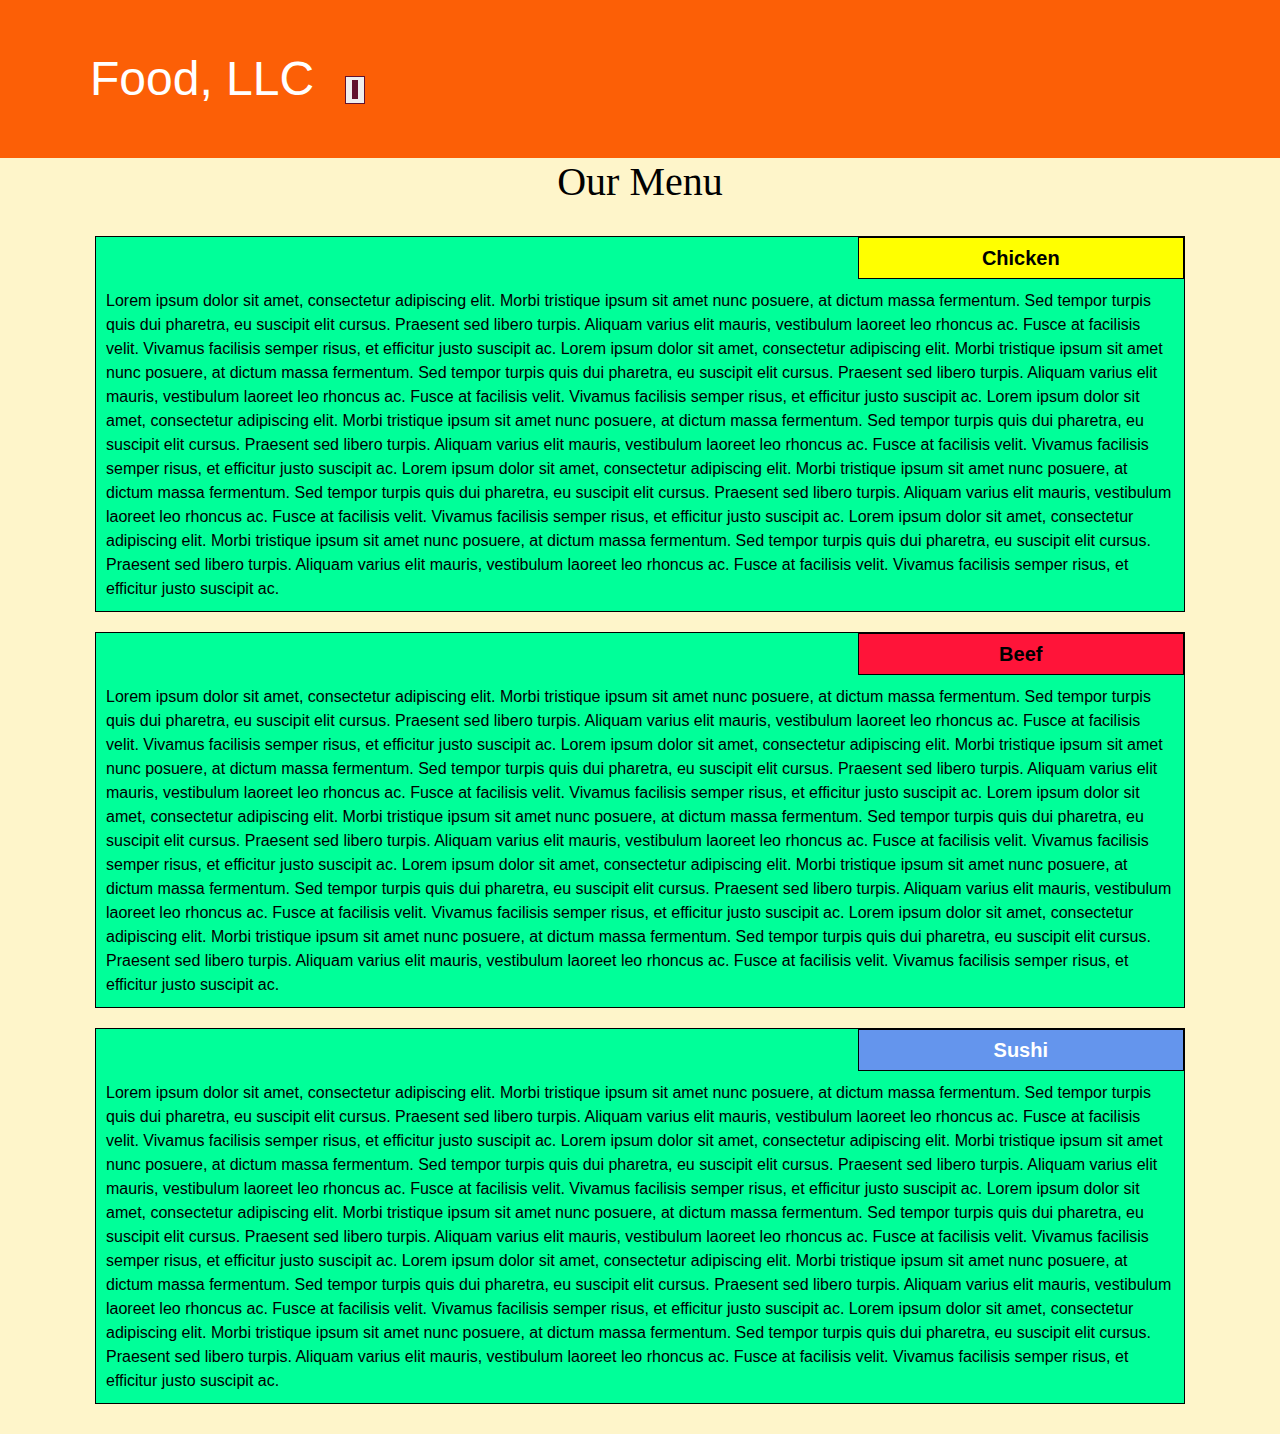
==== module3_soln/index.html @ 334aed66 "added bootstrap and basic files for assignment 2" ====
<!DOCTYPE html>
<html>
<head>
	<meta charset="utf-8">
	<meta name="viewport" content="width=device-width, initial-scale=1">
	
	<link rel="stylesheet" href="css/bootstrap.min.css">
    <link rel="stylesheet" href="css/styles.css">
	
	<title>Module 3 Solution</title>
</head>
<body>
    <header class="nav-header">
    <nav id="header-nav" class="navbar navbar-default">
      <div class="container">
        <div class="navbar-header">
          <div class="navbar-brand">
            <p class="nav-brand">Food, LLC</p>
          </div>

          <button type="button" class="navbar-toggle collapsed" data-toggle="collapse" data-target="#collapsable-nav" aria-expanded="true">
            <span class="sr-only">Toggle navigation</span>
            <span class="icon-bar"></span>
            <span class="icon-bar"></span>
            <span class="icon-bar"></span>
          </button>
        </div>
        
        <div id="collapsable-nav" class="collapse navbar-collapse">
           <ul id="nav-list" class="nav navbar-nav navbar-right visible-xs">
            <li class="text-center">
              <a href="#chicken-div"><p class="item">Chicken</p></a>
              <hr class="visible-xs">
            </li>            
            <li class="text-center beef-item">
              <a href="#beef-div"><p class="item">Beef</p></a>
              <hr class="visible-xs">
            </li>
            <li class="text-center sushi-item">
              <a href="#sushi-div"><p class="item">Sushi</p></a>
            </li>
          </ul> 
        </div>
      </div>
    </nav>
  	</header>

	<h1 class="text-center">Our Menu</h1>

	<div class="row container container-fluid">
	<div class="col-md-12 col-sm-12 col-xs-12" id="chicken-div">
		<section>
		<div id="chicken">
			Chicken
		</div>
		<p>
			Lorem ipsum dolor sit amet, consectetur adipiscing elit. Morbi tristique ipsum sit amet nunc posuere, at dictum massa fermentum. Sed tempor turpis quis dui pharetra, eu suscipit elit cursus. Praesent sed libero turpis. Aliquam varius elit mauris, vestibulum laoreet leo rhoncus ac. Fusce at facilisis velit. Vivamus facilisis semper risus, et efficitur justo suscipit ac. Lorem ipsum dolor sit amet, consectetur adipiscing elit. Morbi tristique ipsum sit amet nunc posuere, at dictum massa fermentum. Sed tempor turpis quis dui pharetra, eu suscipit elit cursus. Praesent sed libero turpis. Aliquam varius elit mauris, vestibulum laoreet leo rhoncus ac. Fusce at facilisis velit. Vivamus facilisis semper risus, et efficitur justo suscipit ac. Lorem ipsum dolor sit amet, consectetur adipiscing elit. Morbi tristique ipsum sit amet nunc posuere, at dictum massa fermentum. Sed tempor turpis quis dui pharetra, eu suscipit elit cursus. Praesent sed libero turpis. Aliquam varius elit mauris, vestibulum laoreet leo rhoncus ac. Fusce at facilisis velit. Vivamus facilisis semper risus, et efficitur justo suscipit ac. Lorem ipsum dolor sit amet, consectetur adipiscing elit. Morbi tristique ipsum sit amet nunc posuere, at dictum massa fermentum. Sed tempor turpis quis dui pharetra, eu suscipit elit cursus. Praesent sed libero turpis. Aliquam varius elit mauris, vestibulum laoreet leo rhoncus ac. Fusce at facilisis velit. Vivamus facilisis semper risus, et efficitur justo suscipit ac. Lorem ipsum dolor sit amet, consectetur adipiscing elit. Morbi tristique ipsum sit amet nunc posuere, at dictum massa fermentum. Sed tempor turpis quis dui pharetra, eu suscipit elit cursus. Praesent sed libero turpis. Aliquam varius elit mauris, vestibulum laoreet leo rhoncus ac. Fusce at facilisis velit. Vivamus facilisis semper risus, et efficitur justo suscipit ac.
		</p>
		</section>
	</div>
	<div class="col-md-12 col-sm-12 col-xs-12" id="beef-div">
		<section>
		<div id="beef">
			Beef
		</div>
		<p>
			Lorem ipsum dolor sit amet, consectetur adipiscing elit. Morbi tristique ipsum sit amet nunc posuere, at dictum massa fermentum. Sed tempor turpis quis dui pharetra, eu suscipit elit cursus. Praesent sed libero turpis. Aliquam varius elit mauris, vestibulum laoreet leo rhoncus ac. Fusce at facilisis velit. Vivamus facilisis semper risus, et efficitur justo suscipit ac. Lorem ipsum dolor sit amet, consectetur adipiscing elit. Morbi tristique ipsum sit amet nunc posuere, at dictum massa fermentum. Sed tempor turpis quis dui pharetra, eu suscipit elit cursus. Praesent sed libero turpis. Aliquam varius elit mauris, vestibulum laoreet leo rhoncus ac. Fusce at facilisis velit. Vivamus facilisis semper risus, et efficitur justo suscipit ac. Lorem ipsum dolor sit amet, consectetur adipiscing elit. Morbi tristique ipsum sit amet nunc posuere, at dictum massa fermentum. Sed tempor turpis quis dui pharetra, eu suscipit elit cursus. Praesent sed libero turpis. Aliquam varius elit mauris, vestibulum laoreet leo rhoncus ac. Fusce at facilisis velit. Vivamus facilisis semper risus, et efficitur justo suscipit ac. Lorem ipsum dolor sit amet, consectetur adipiscing elit. Morbi tristique ipsum sit amet nunc posuere, at dictum massa fermentum. Sed tempor turpis quis dui pharetra, eu suscipit elit cursus. Praesent sed libero turpis. Aliquam varius elit mauris, vestibulum laoreet leo rhoncus ac. Fusce at facilisis velit. Vivamus facilisis semper risus, et efficitur justo suscipit ac. Lorem ipsum dolor sit amet, consectetur adipiscing elit. Morbi tristique ipsum sit amet nunc posuere, at dictum massa fermentum. Sed tempor turpis quis dui pharetra, eu suscipit elit cursus. Praesent sed libero turpis. Aliquam varius elit mauris, vestibulum laoreet leo rhoncus ac. Fusce at facilisis velit. Vivamus facilisis semper risus, et efficitur justo suscipit ac.
		</p>
		</section>
	</div>
	<div class="col-md-12 col-sm-12 col-xs-12" id="sushi-div">
		<section>
		<div id="sushi">
			Sushi
		</div>
		<p>
			Lorem ipsum dolor sit amet, consectetur adipiscing elit. Morbi tristique ipsum sit amet nunc posuere, at dictum massa fermentum. Sed tempor turpis quis dui pharetra, eu suscipit elit cursus. Praesent sed libero turpis. Aliquam varius elit mauris, vestibulum laoreet leo rhoncus ac. Fusce at facilisis velit. Vivamus facilisis semper risus, et efficitur justo suscipit ac. Lorem ipsum dolor sit amet, consectetur adipiscing elit. Morbi tristique ipsum sit amet nunc posuere, at dictum massa fermentum. Sed tempor turpis quis dui pharetra, eu suscipit elit cursus. Praesent sed libero turpis. Aliquam varius elit mauris, vestibulum laoreet leo rhoncus ac. Fusce at facilisis velit. Vivamus facilisis semper risus, et efficitur justo suscipit ac. Lorem ipsum dolor sit amet, consectetur adipiscing elit. Morbi tristique ipsum sit amet nunc posuere, at dictum massa fermentum. Sed tempor turpis quis dui pharetra, eu suscipit elit cursus. Praesent sed libero turpis. Aliquam varius elit mauris, vestibulum laoreet leo rhoncus ac. Fusce at facilisis velit. Vivamus facilisis semper risus, et efficitur justo suscipit ac. Lorem ipsum dolor sit amet, consectetur adipiscing elit. Morbi tristique ipsum sit amet nunc posuere, at dictum massa fermentum. Sed tempor turpis quis dui pharetra, eu suscipit elit cursus. Praesent sed libero turpis. Aliquam varius elit mauris, vestibulum laoreet leo rhoncus ac. Fusce at facilisis velit. Vivamus facilisis semper risus, et efficitur justo suscipit ac. Lorem ipsum dolor sit amet, consectetur adipiscing elit. Morbi tristique ipsum sit amet nunc posuere, at dictum massa fermentum. Sed tempor turpis quis dui pharetra, eu suscipit elit cursus. Praesent sed libero turpis. Aliquam varius elit mauris, vestibulum laoreet leo rhoncus ac. Fusce at facilisis velit. Vivamus facilisis semper risus, et efficitur justo suscipit ac.
		</p>
		</section>
	</div>
	</div>

	<script src="js/jquery-3.5.1.min.js"></script>
	<script src="js/bootstrap.min.js"></script>
  	<script src="js/script.js"></script>
</body>
</html>
---- module3_soln/css/styles.css ----
/* Base Styles */

* {
	box-sizing: border-box;
}

h1 {
	font-family: Brushstroke, fantasy;
	color: #000000;
}

body {
	background-image: url("background.jpg");
	background-color: #FEF5CA;

}

p {
	padding: 10px;
	margin: 0;
}

.container {
	border: none;
	margin-left: auto;
	margin-right: auto;
	margin-top: 10px;
	margin-bottom: 10px;
	padding: 10px;
}

section {
	border:	1px solid black;
	background-color: #00FF99;
	width: 100%;
	height: auto;
	font-family: Helvetica;
	color: black;
	position: relative;
	overflow: auto;
}

#chicken {
	border: 1px solid black;
	text-align: center;
	width: 30%;
	margin-left: 70%;
	font-family: Georgia,sans-serif;
	font-weight: bold;
	font-size: 125%;
	margin-bottom: 0;
	margin-top: 0;
	padding: 5px;
	background-color: #FFFF00;
}

#beef {
	border: 1px solid black;
	text-align: center;
	width: 30%;
	margin-left: 70%;
	font-family: Georgia,sans-serif;
	font-weight: bold;
	font-size: 125%;
	margin-bottom: 0;
	margin-top: 0;
	padding: 5px;
	background-color: #FF1439;
}

#sushi {
	border: 1px solid black;
	text-align: center;
	width: 30%;
	margin-left: 70%;
	font-family: Georgia,sans-serif;
	font-weight: bold;
	font-size: 125%;
	margin-bottom: 0;
	margin-top: 0;
	background-color: #6495ED;
	color: white;
	padding: 5px;
}

#chicken-div {
  margin-bottom: 10px;
  margin-top: 10px;
}

#beef-div {
  margin-bottom: 10px;
  margin-top: 10px;
}

#sushi-div {
  margin-bottom: 10px;
  margin-top: 10px;
}

.navbar-brand {
  font-size: 2em;
  border: 0 0 10px 10px;
  color: #FFFFFF;
}

#header-nav {
  border: 0;
  background-color: #FC5F06;
  color: #FFFFFF;
}

.navbar-header button.navbar-toggle, .navbar-header .icon-bar {
  border: 1px solid #61122f;
}
.navbar-header button.navbar-toggle {
  clear: both;
  margin-top: -30px;
}

.nav-header {
  background-color: #FFFFFF;
}

.nav-brand {
  color: #FFFFFF;
  font-size: 1.5em;
}

#nav-list {
  color: white;
}

hr {
  border-color: white;
}

.item {
  color: white;
  font-size: 1.2em;
}
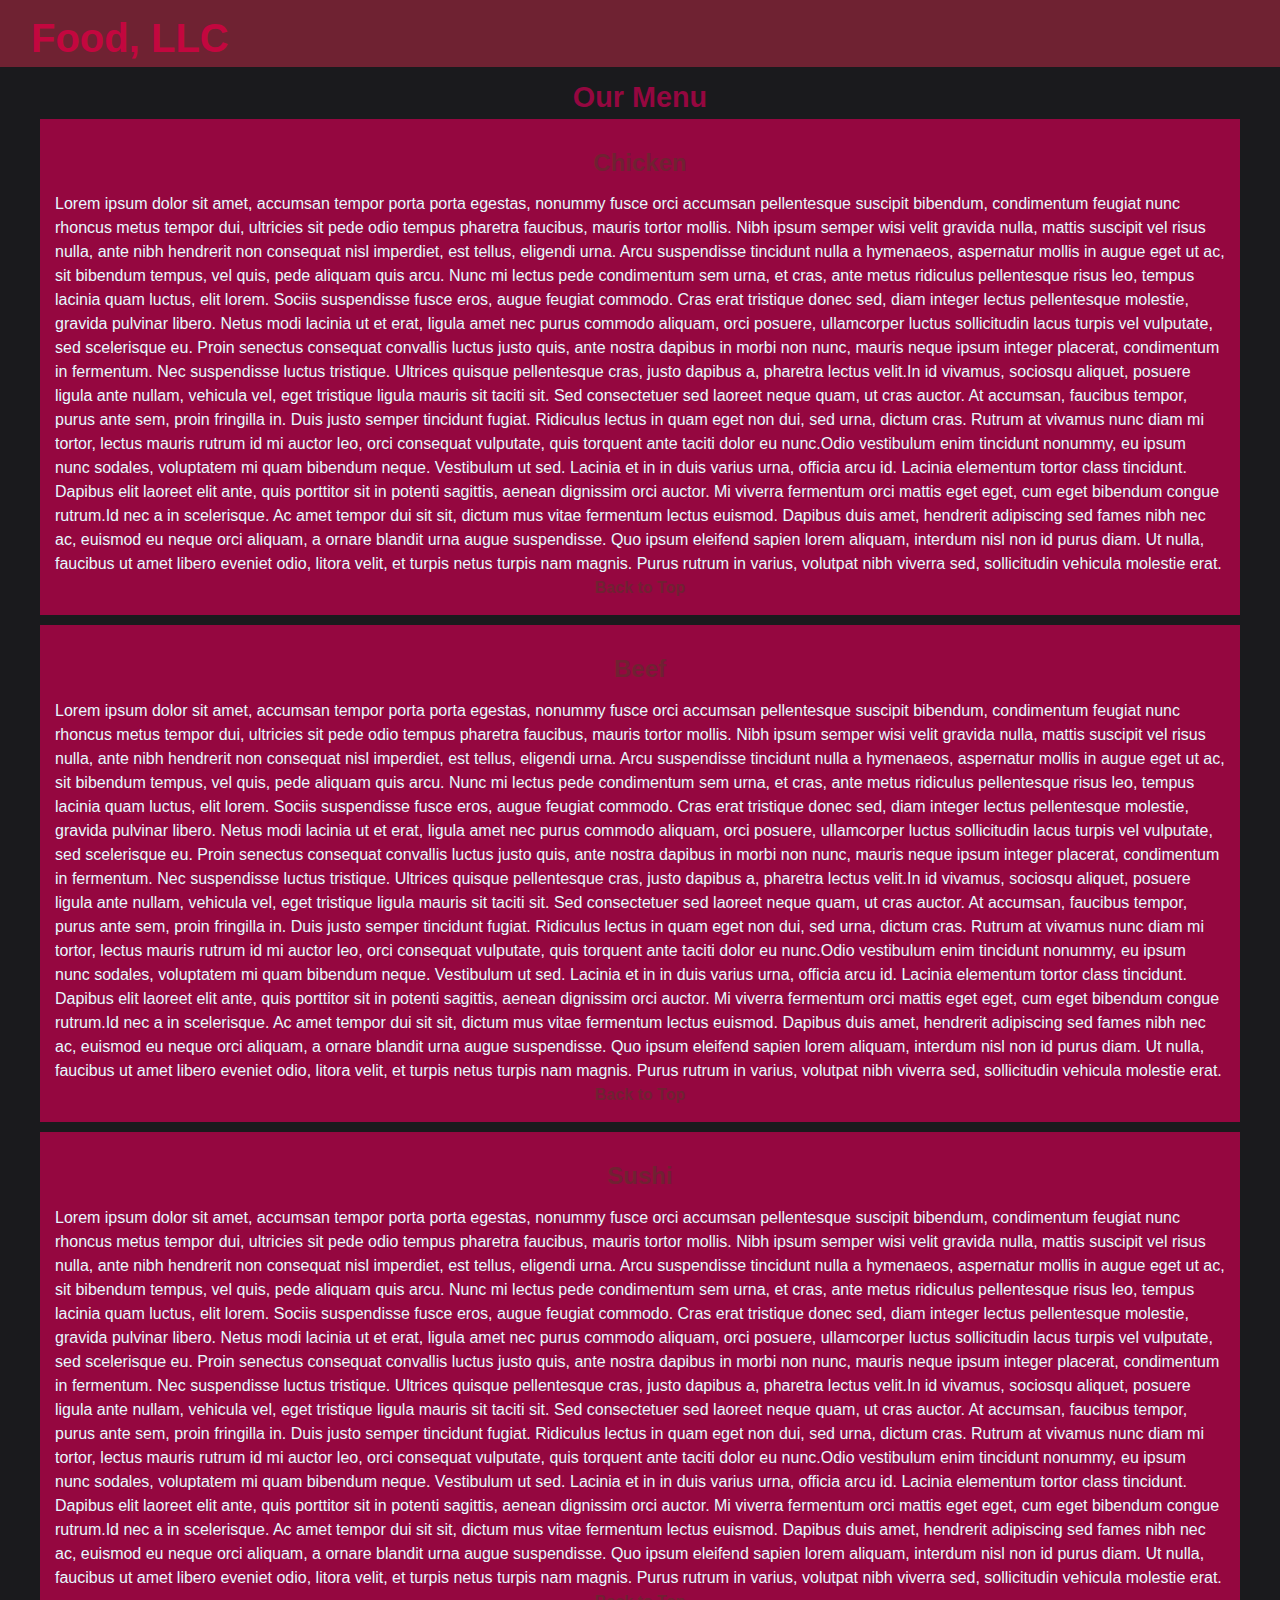
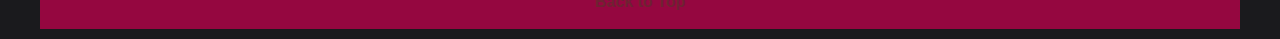
==== commit a5cd0ee1: "assignment done, testing in process" ====
--- a/module3_soln/index.html
+++ b/module3_soln/index.html
@@ -1,87 +1,77 @@
-<!DOCTYPE html>
-<html>
-<head>
-	<meta charset="utf-8">
-	<meta name="viewport" content="width=device-width, initial-scale=1">
-	
-	<link rel="stylesheet" href="css/bootstrap.min.css">
+<!doctype html>
+<html lang="en">
+  <head>
+    <meta charset="utf-8">
+    <meta name="viewport" content="width=device-width, initial-scale=1.0">
+    <title>Assignment Solution for Module 3</title>
+    <link rel="stylesheet" href="css/bootstrap.min.css">
     <link rel="stylesheet" href="css/styles.css">
-	
-	<title>Module 3 Solution</title>
-</head>
+  </head>
+
 <body>
-    <header class="nav-header">
-    <nav id="header-nav" class="navbar navbar-default">
-      <div class="container">
-        <div class="navbar-header">
-          <div class="navbar-brand">
-            <p class="nav-brand">Food, LLC</p>
-          </div>
-
-          <button type="button" class="navbar-toggle collapsed" data-toggle="collapse" data-target="#collapsable-nav" aria-expanded="true">
+<!--nav bar-->
+<header>
+    <nav id="header-nav" class="navbar navbar-default"> 
+     <div class="container-fluid">
+      
+      <div class="navbar-header"> 
+		<a class="navbar-brand" href="index.html"><h1>Food, LLC</h1></a>
+        <button type="button" class="navbar-toggle collapsed d-sm-none" data-toggle="collapse" data-target="#collapsable-nav" aria-expanded="false">
             <span class="sr-only">Toggle navigation</span>
             <span class="icon-bar"></span>
             <span class="icon-bar"></span>
             <span class="icon-bar"></span>
-          </button>
-        </div>
+        </button>
+      </div>
+	  <div id="collapsable-nav" class="collapse navbar-collapse">
+		<ul id="nav-list" class="nav navbar-nav navbar-right">
+		 <li class="visible-xs"><a href="#chicken"> Chicken</a> </li>
+		 <li class="visible-xs"><a href="#beef"> Beef</a> </li>
+		 <li class="visible-xs"><a href="#sushi">  Sushi</a> </li>
+	   </ul> 
+	  </div>
+	 </div>
+   </nav>  
+  </header>
+<!--main content of the page-->
+<div id="main-content" class="container-fluid">
+  <div>
+    <h2 class="text-center"><a name="ourmenu">Our Menu</a></h2>
+
+    <section class="col-lg-12 col-md-12 col-sm-12 col-xs-12">
+          <div class='sectiontxt'>
+          <h3 id="chicken" class="text-center"><a name="chicken">Chicken</a></h3>
+          <div>
+          Lorem ipsum dolor sit amet, accumsan tempor porta porta egestas, nonummy fusce orci accumsan pellentesque suscipit bibendum, condimentum feugiat nunc rhoncus metus tempor dui, ultricies sit pede odio tempus pharetra faucibus, mauris tortor mollis. Nibh ipsum semper wisi velit gravida nulla, mattis suscipit vel risus nulla, ante nibh hendrerit non consequat nisl imperdiet, est tellus, eligendi urna. Arcu suspendisse tincidunt nulla a hymenaeos, aspernatur mollis in augue eget ut ac, sit bibendum tempus, vel quis, pede aliquam quis arcu. Nunc mi lectus pede condimentum sem urna, et cras, ante metus ridiculus pellentesque risus leo, tempus lacinia quam luctus, elit lorem. Sociis suspendisse fusce eros, augue feugiat commodo. Cras erat tristique donec sed, diam integer lectus pellentesque molestie, gravida pulvinar libero. Netus modi lacinia ut et erat, ligula amet nec purus commodo aliquam, orci posuere, ullamcorper luctus sollicitudin lacus turpis vel vulputate, sed scelerisque eu. Proin senectus consequat convallis luctus justo quis, ante nostra dapibus in morbi non nunc, mauris neque ipsum integer placerat, condimentum in fermentum. Nec suspendisse luctus tristique. Ultrices quisque pellentesque cras, justo dapibus a, pharetra lectus velit.In id vivamus, sociosqu aliquet, posuere ligula ante nullam, vehicula vel, eget tristique ligula mauris sit taciti sit. Sed consectetuer sed laoreet neque quam, ut cras auctor. At accumsan, faucibus tempor, purus ante sem, proin fringilla in. Duis justo semper tincidunt fugiat. Ridiculus lectus in quam eget non dui, sed urna, dictum cras. Rutrum at vivamus nunc diam mi tortor, lectus mauris rutrum id mi auctor leo, orci consequat vulputate, quis torquent ante taciti dolor eu nunc.Odio vestibulum enim tincidunt nonummy, eu ipsum nunc sodales, voluptatem mi quam bibendum neque. Vestibulum ut sed. Lacinia et in in duis varius urna, officia arcu id. Lacinia elementum tortor class tincidunt. Dapibus elit laoreet elit ante, quis porttitor sit in potenti sagittis, aenean dignissim orci auctor. Mi viverra fermentum orci mattis eget eget, cum eget bibendum congue rutrum.Id nec a in scelerisque. Ac amet tempor dui sit sit, dictum mus vitae fermentum lectus euismod. Dapibus duis amet, hendrerit adipiscing sed fames nibh nec ac, euismod eu neque orci aliquam, a ornare blandit urna augue suspendisse. Quo ipsum eleifend sapien lorem aliquam, interdum nisl non id purus diam. Ut nulla, faucibus ut amet libero eveniet odio, litora velit, et turpis netus turpis nam magnis. Purus rutrum in varius, volutpat nibh viverra sed, sollicitudin vehicula molestie erat. 
+          <div class="text-center"><a href="#ourmenu"><strong>Back to Top </strong></a></div>
+          </div></div>
+     </section>
         
-        <div id="collapsable-nav" class="collapse navbar-collapse">
-           <ul id="nav-list" class="nav navbar-nav navbar-right visible-xs">
-            <li class="text-center">
-              <a href="#chicken-div"><p class="item">Chicken</p></a>
-              <hr class="visible-xs">
-            </li>            
-            <li class="text-center beef-item">
-              <a href="#beef-div"><p class="item">Beef</p></a>
-              <hr class="visible-xs">
-            </li>
-            <li class="text-center sushi-item">
-              <a href="#sushi-div"><p class="item">Sushi</p></a>
-            </li>
-          </ul> 
-        </div>
-      </div>
-    </nav>
-  	</header>
+     <section class="col-lg-12 col-md-12 col-sm-12 col-xs-12">
+          <div class='sectiontxt'>
+          <h3 id="beef" class="text-center"><a name="beef">Beef</a></h3>
+          <div>Lorem ipsum dolor sit amet, accumsan tempor porta porta egestas, nonummy fusce orci accumsan pellentesque suscipit bibendum, condimentum feugiat nunc rhoncus metus tempor dui, ultricies sit pede odio tempus pharetra faucibus, mauris tortor mollis. Nibh ipsum semper wisi velit gravida nulla, mattis suscipit vel risus nulla, ante nibh hendrerit non consequat nisl imperdiet, est tellus, eligendi urna. Arcu suspendisse tincidunt nulla a hymenaeos, aspernatur mollis in augue eget ut ac, sit bibendum tempus, vel quis, pede aliquam quis arcu. Nunc mi lectus pede condimentum sem urna, et cras, ante metus ridiculus pellentesque risus leo, tempus lacinia quam luctus, elit lorem. Sociis suspendisse fusce eros, augue feugiat commodo. Cras erat tristique donec sed, diam integer lectus pellentesque molestie, gravida pulvinar libero. Netus modi lacinia ut et erat, ligula amet nec purus commodo aliquam, orci posuere, ullamcorper luctus sollicitudin lacus turpis vel vulputate, sed scelerisque eu. Proin senectus consequat convallis luctus justo quis, ante nostra dapibus in morbi non nunc, mauris neque ipsum integer placerat, condimentum in fermentum. Nec suspendisse luctus tristique. Ultrices quisque pellentesque cras, justo dapibus a, pharetra lectus velit.In id vivamus, sociosqu aliquet, posuere ligula ante nullam, vehicula vel, eget tristique ligula mauris sit taciti sit. Sed consectetuer sed laoreet neque quam, ut cras auctor. At accumsan, faucibus tempor, purus ante sem, proin fringilla in. Duis justo semper tincidunt fugiat. Ridiculus lectus in quam eget non dui, sed urna, dictum cras. Rutrum at vivamus nunc diam mi tortor, lectus mauris rutrum id mi auctor leo, orci consequat vulputate, quis torquent ante taciti dolor eu nunc.Odio vestibulum enim tincidunt nonummy, eu ipsum nunc sodales, voluptatem mi quam bibendum neque. Vestibulum ut sed. Lacinia et in in duis varius urna, officia arcu id. Lacinia elementum tortor class tincidunt. Dapibus elit laoreet elit ante, quis porttitor sit in potenti sagittis, aenean dignissim orci auctor. Mi viverra fermentum orci mattis eget eget, cum eget bibendum congue rutrum.Id nec a in scelerisque. Ac amet tempor dui sit sit, dictum mus vitae fermentum lectus euismod. Dapibus duis amet, hendrerit adipiscing sed fames nibh nec ac, euismod eu neque orci aliquam, a ornare blandit urna augue suspendisse. Quo ipsum eleifend sapien lorem aliquam, interdum nisl non id purus diam. Ut nulla, faucibus ut amet libero eveniet odio, litora velit, et turpis netus turpis nam magnis. Purus rutrum in varius, volutpat nibh viverra sed, sollicitudin vehicula molestie erat. 
+          <div class="text-center"><a href="#ourmenu"><strong>Back to Top</strong></a></div>
+          </div></div>
+     </section>
+        
+      <section class="col-lg-12 col-md-12 col-sm-12 col-xs-12">
+          <div class='sectiontxt'>
+          <h3 id="sushi" class="text-center"><a name="sushi">Sushi</a></h3>
+          <div>Lorem ipsum dolor sit amet, accumsan tempor porta porta egestas, nonummy fusce orci accumsan pellentesque suscipit bibendum, condimentum feugiat nunc rhoncus metus tempor dui, ultricies sit pede odio tempus pharetra faucibus, mauris tortor mollis. Nibh ipsum semper wisi velit gravida nulla, mattis suscipit vel risus nulla, ante nibh hendrerit non consequat nisl imperdiet, est tellus, eligendi urna. Arcu suspendisse tincidunt nulla a hymenaeos, aspernatur mollis in augue eget ut ac, sit bibendum tempus, vel quis, pede aliquam quis arcu. Nunc mi lectus pede condimentum sem urna, et cras, ante metus ridiculus pellentesque risus leo, tempus lacinia quam luctus, elit lorem. Sociis suspendisse fusce eros, augue feugiat commodo. Cras erat tristique donec sed, diam integer lectus pellentesque molestie, gravida pulvinar libero. Netus modi lacinia ut et erat, ligula amet nec purus commodo aliquam, orci posuere, ullamcorper luctus sollicitudin lacus turpis vel vulputate, sed scelerisque eu. Proin senectus consequat convallis luctus justo quis, ante nostra dapibus in morbi non nunc, mauris neque ipsum integer placerat, condimentum in fermentum. Nec suspendisse luctus tristique. Ultrices quisque pellentesque cras, justo dapibus a, pharetra lectus velit.In id vivamus, sociosqu aliquet, posuere ligula ante nullam, vehicula vel, eget tristique ligula mauris sit taciti sit. Sed consectetuer sed laoreet neque quam, ut cras auctor. At accumsan, faucibus tempor, purus ante sem, proin fringilla in. Duis justo semper tincidunt fugiat. Ridiculus lectus in quam eget non dui, sed urna, dictum cras. Rutrum at vivamus nunc diam mi tortor, lectus mauris rutrum id mi auctor leo, orci consequat vulputate, quis torquent ante taciti dolor eu nunc.Odio vestibulum enim tincidunt nonummy, eu ipsum nunc sodales, voluptatem mi quam bibendum neque. Vestibulum ut sed. Lacinia et in in duis varius urna, officia arcu id. Lacinia elementum tortor class tincidunt. Dapibus elit laoreet elit ante, quis porttitor sit in potenti sagittis, aenean dignissim orci auctor. Mi viverra fermentum orci mattis eget eget, cum eget bibendum congue rutrum.Id nec a in scelerisque. Ac amet tempor dui sit sit, dictum mus vitae fermentum lectus euismod. Dapibus duis amet, hendrerit adipiscing sed fames nibh nec ac, euismod eu neque orci aliquam, a ornare blandit urna augue suspendisse. Quo ipsum eleifend sapien lorem aliquam, interdum nisl non id purus diam. Ut nulla, faucibus ut amet libero eveniet odio, litora velit, et turpis netus turpis nam magnis. Purus rutrum in varius, volutpat nibh viverra sed, sollicitudin vehicula molestie erat. 
+          <div class="text-center"><a href="#ourmenu"><strong>Back to Top</strong></a></div>
+          </div></div>
+     </section>
 
-	<h1 class="text-center">Our Menu</h1>
+</div>
+</div>
 
-	<div class="row container container-fluid">
-	<div class="col-md-12 col-sm-12 col-xs-12" id="chicken-div">
-		<section>
-		<div id="chicken">
-			Chicken
-		</div>
-		<p>
-			Lorem ipsum dolor sit amet, consectetur adipiscing elit. Morbi tristique ipsum sit amet nunc posuere, at dictum massa fermentum. Sed tempor turpis quis dui pharetra, eu suscipit elit cursus. Praesent sed libero turpis. Aliquam varius elit mauris, vestibulum laoreet leo rhoncus ac. Fusce at facilisis velit. Vivamus facilisis semper risus, et efficitur justo suscipit ac. Lorem ipsum dolor sit amet, consectetur adipiscing elit. Morbi tristique ipsum sit amet nunc posuere, at dictum massa fermentum. Sed tempor turpis quis dui pharetra, eu suscipit elit cursus. Praesent sed libero turpis. Aliquam varius elit mauris, vestibulum laoreet leo rhoncus ac. Fusce at facilisis velit. Vivamus facilisis semper risus, et efficitur justo suscipit ac. Lorem ipsum dolor sit amet, consectetur adipiscing elit. Morbi tristique ipsum sit amet nunc posuere, at dictum massa fermentum. Sed tempor turpis quis dui pharetra, eu suscipit elit cursus. Praesent sed libero turpis. Aliquam varius elit mauris, vestibulum laoreet leo rhoncus ac. Fusce at facilisis velit. Vivamus facilisis semper risus, et efficitur justo suscipit ac. Lorem ipsum dolor sit amet, consectetur adipiscing elit. Morbi tristique ipsum sit amet nunc posuere, at dictum massa fermentum. Sed tempor turpis quis dui pharetra, eu suscipit elit cursus. Praesent sed libero turpis. Aliquam varius elit mauris, vestibulum laoreet leo rhoncus ac. Fusce at facilisis velit. Vivamus facilisis semper risus, et efficitur justo suscipit ac. Lorem ipsum dolor sit amet, consectetur adipiscing elit. Morbi tristique ipsum sit amet nunc posuere, at dictum massa fermentum. Sed tempor turpis quis dui pharetra, eu suscipit elit cursus. Praesent sed libero turpis. Aliquam varius elit mauris, vestibulum laoreet leo rhoncus ac. Fusce at facilisis velit. Vivamus facilisis semper risus, et efficitur justo suscipit ac.
-		</p>
-		</section>
-	</div>
-	<div class="col-md-12 col-sm-12 col-xs-12" id="beef-div">
-		<section>
-		<div id="beef">
-			Beef
-		</div>
-		<p>
-			Lorem ipsum dolor sit amet, consectetur adipiscing elit. Morbi tristique ipsum sit amet nunc posuere, at dictum massa fermentum. Sed tempor turpis quis dui pharetra, eu suscipit elit cursus. Praesent sed libero turpis. Aliquam varius elit mauris, vestibulum laoreet leo rhoncus ac. Fusce at facilisis velit. Vivamus facilisis semper risus, et efficitur justo suscipit ac. Lorem ipsum dolor sit amet, consectetur adipiscing elit. Morbi tristique ipsum sit amet nunc posuere, at dictum massa fermentum. Sed tempor turpis quis dui pharetra, eu suscipit elit cursus. Praesent sed libero turpis. Aliquam varius elit mauris, vestibulum laoreet leo rhoncus ac. Fusce at facilisis velit. Vivamus facilisis semper risus, et efficitur justo suscipit ac. Lorem ipsum dolor sit amet, consectetur adipiscing elit. Morbi tristique ipsum sit amet nunc posuere, at dictum massa fermentum. Sed tempor turpis quis dui pharetra, eu suscipit elit cursus. Praesent sed libero turpis. Aliquam varius elit mauris, vestibulum laoreet leo rhoncus ac. Fusce at facilisis velit. Vivamus facilisis semper risus, et efficitur justo suscipit ac. Lorem ipsum dolor sit amet, consectetur adipiscing elit. Morbi tristique ipsum sit amet nunc posuere, at dictum massa fermentum. Sed tempor turpis quis dui pharetra, eu suscipit elit cursus. Praesent sed libero turpis. Aliquam varius elit mauris, vestibulum laoreet leo rhoncus ac. Fusce at facilisis velit. Vivamus facilisis semper risus, et efficitur justo suscipit ac. Lorem ipsum dolor sit amet, consectetur adipiscing elit. Morbi tristique ipsum sit amet nunc posuere, at dictum massa fermentum. Sed tempor turpis quis dui pharetra, eu suscipit elit cursus. Praesent sed libero turpis. Aliquam varius elit mauris, vestibulum laoreet leo rhoncus ac. Fusce at facilisis velit. Vivamus facilisis semper risus, et efficitur justo suscipit ac.
-		</p>
-		</section>
-	</div>
-	<div class="col-md-12 col-sm-12 col-xs-12" id="sushi-div">
-		<section>
-		<div id="sushi">
-			Sushi
-		</div>
-		<p>
-			Lorem ipsum dolor sit amet, consectetur adipiscing elit. Morbi tristique ipsum sit amet nunc posuere, at dictum massa fermentum. Sed tempor turpis quis dui pharetra, eu suscipit elit cursus. Praesent sed libero turpis. Aliquam varius elit mauris, vestibulum laoreet leo rhoncus ac. Fusce at facilisis velit. Vivamus facilisis semper risus, et efficitur justo suscipit ac. Lorem ipsum dolor sit amet, consectetur adipiscing elit. Morbi tristique ipsum sit amet nunc posuere, at dictum massa fermentum. Sed tempor turpis quis dui pharetra, eu suscipit elit cursus. Praesent sed libero turpis. Aliquam varius elit mauris, vestibulum laoreet leo rhoncus ac. Fusce at facilisis velit. Vivamus facilisis semper risus, et efficitur justo suscipit ac. Lorem ipsum dolor sit amet, consectetur adipiscing elit. Morbi tristique ipsum sit amet nunc posuere, at dictum massa fermentum. Sed tempor turpis quis dui pharetra, eu suscipit elit cursus. Praesent sed libero turpis. Aliquam varius elit mauris, vestibulum laoreet leo rhoncus ac. Fusce at facilisis velit. Vivamus facilisis semper risus, et efficitur justo suscipit ac. Lorem ipsum dolor sit amet, consectetur adipiscing elit. Morbi tristique ipsum sit amet nunc posuere, at dictum massa fermentum. Sed tempor turpis quis dui pharetra, eu suscipit elit cursus. Praesent sed libero turpis. Aliquam varius elit mauris, vestibulum laoreet leo rhoncus ac. Fusce at facilisis velit. Vivamus facilisis semper risus, et efficitur justo suscipit ac. Lorem ipsum dolor sit amet, consectetur adipiscing elit. Morbi tristique ipsum sit amet nunc posuere, at dictum massa fermentum. Sed tempor turpis quis dui pharetra, eu suscipit elit cursus. Praesent sed libero turpis. Aliquam varius elit mauris, vestibulum laoreet leo rhoncus ac. Fusce at facilisis velit. Vivamus facilisis semper risus, et efficitur justo suscipit ac.
-		</p>
-		</section>
-	</div>
-	</div>
 
-	<script src="js/jquery-3.5.1.min.js"></script>
-	<script src="js/bootstrap.min.js"></script>
-  	<script src="js/script.js"></script>
+
+
+ <!-- jQuery (Bootstrap JS plugins depend on it) -->
+  <script src="js/jquery-3.5.1.min.js"></script>
+  <script src="js/bootstrap.min.js"></script>
+  <script src="js/script.js"></script>
 </body>
 </html>--- a/module3_soln/css/styles.css
+++ b/module3_soln/css/styles.css
@@ -1,141 +1,117 @@
-/* Base Styles */
-
 * {
-	box-sizing: border-box;
-}
-
-h1 {
-	font-family: Brushstroke, fantasy;
-	color: #000000;
+    box-sizing: border-box;
+    font-family: -apple-system, BlinkMacSystemFont, 'Segoe UI', Roboto, Oxygen, Ubuntu, Cantarell, 'Open Sans', 'Helvetica Neue', sans-serif;
 }
 
 body {
-	background-image: url("background.jpg");
-	background-color: #FEF5CA;
-
+    font-size: 16px;
+    background-color: #1a1a1d;
+}
+  
+h1 { 
+    color: #c3073f;
+    font-size: 1.9em;
+    font-weight: bold;
+    margin-top: 10px;
+    margin-bottom: 0;
+    line-height: .75;
 }
 
-p {
-	padding: 10px;
-	margin: 0;
+h2 { 
+    color:#950740;
+    font-weight: bold;
+    font-size: 1.4em;
+    margin-top: 20px;
+    line-height: .75;
+}
+  
+h3 { 
+    font-weight: bold;
+}
+  
+#header-nav {
+    background-color: #6f2232;  
+}
+  
+/*drop down menu items*/
+#nav-list {
+    background-color: #950740; 
 }
 
-.container {
-	border: none;
-	margin-left: auto;
-	margin-right: auto;
-	margin-top: 10px;
-	margin-bottom: 10px;
-	padding: 10px;
+/*drop down menu*/
+#nav-list a {
+    color: #1a1a1d;
+    text-align: center;
 }
 
-section {
-	border:	1px solid black;
-	background-color: #00FF99;
-	width: 100%;
-	height: auto;
-	font-family: Helvetica;
-	color: black;
-	position: relative;
-	overflow: auto;
-}
-
-#chicken {
-	border: 1px solid black;
-	text-align: center;
-	width: 30%;
-	margin-left: 70%;
-	font-family: Georgia,sans-serif;
-	font-weight: bold;
-	font-size: 125%;
-	margin-bottom: 0;
-	margin-top: 0;
-	padding: 5px;
-	background-color: #FFFF00;
-}
-
-#beef {
-	border: 1px solid black;
-	text-align: center;
-	width: 30%;
-	margin-left: 70%;
-	font-family: Georgia,sans-serif;
-	font-weight: bold;
-	font-size: 125%;
-	margin-bottom: 0;
-	margin-top: 0;
-	padding: 5px;
-	background-color: #FF1439;
-}
-
-#sushi {
-	border: 1px solid black;
-	text-align: center;
-	width: 30%;
-	margin-left: 70%;
-	font-family: Georgia,sans-serif;
-	font-weight: bold;
-	font-size: 125%;
-	margin-bottom: 0;
-	margin-top: 0;
-	background-color: #6495ED;
-	color: white;
-	padding: 5px;
-}
-
-#chicken-div {
-  margin-bottom: 10px;
-  margin-top: 10px;
-}
-
-#beef-div {
-  margin-bottom: 10px;
-  margin-top: 10px;
-}
-
-#sushi-div {
-  margin-bottom: 10px;
-  margin-top: 10px;
-}
-
-.navbar-brand {
-  font-size: 2em;
-  border: 0 0 10px 10px;
-  color: #FFFFFF;
-}
-
-#header-nav {
-  border: 0;
-  background-color: #FC5F06;
-  color: #FFFFFF;
+#nav-list a:hover {
+    color: #c3073f;
+    text-decoration: none;
 }
 
 .navbar-header button.navbar-toggle, .navbar-header .icon-bar {
-  border: 1px solid #61122f;
-}
-.navbar-header button.navbar-toggle {
-  clear: both;
-  margin-top: -30px;
+    border: 1px solid #c3073f;
+    transform: rotate(90deg);
+    background-color: transparent;
+    margin: 2px;
 }
 
-.nav-header {
-  background-color: #FFFFFF;
+.navbar-header button.navbar-toggle {
+    clear: both;
+    margin-top: -30px;
+    margin-bottom: 10px;
+ }
+
+/*main content*/  
+#main-content a {
+    text-decoration: none;
+}
+  
+.sectiontxt h3 {
+    padding: 5px 0px 15px 0px ;
+    margin: 10px 0px 0px 0px ;
+}
+  
+div.sectiontxt{
+    margin: 10px;
+    background: #950740;
+    color: #e6f9ff;
+    padding: 15px;
+}
+  
+.sectiontxt a {
+    color: #6f2232;
+}
+  
+.sectiontxt a:hover {
+    color: #c3073f;
 }
 
-.nav-brand {
-  color: #FFFFFF;
-  font-size: 1.5em;
+/*media queries*/
+/*for large devices*/
+@media (min-width: 1200px) {
+  .navbar-brand h1 {font-size: 2em;}
+  h2 { font-size: 1.8em; }
+  h3 { font-size: 1.5em; }
 }
-
-#nav-list {
-  color: white;
+  
+/*for medium devices*/
+@media (min-width: 992px) and (max-width: 1199px) { 
+  .navbar-brand h1 {font-size: 1.8em;}
+  h2 { font-size: 1.5em; }
+  h3 { font-size: 1.3em; }
 }
-
-hr {
-  border-color: white;
+  
+/*for small devices*/
+@media (min-width: 768px) and (max-width: 991px) { 
+  .navbar-brand h1 {font-size: 1.5em;}
+  h2 { font-size: 1.3em; }
+  h3 { font-size: 1.1em; }
 }
-
-.item {
-  color: white;
-  font-size: 1.2em;
-}
+  
+/*for extra small devices*/
+@media (max-width: 767px) { 
+  .navbar-brand h1 {font-size: 1.5em;} 
+  h2 { font-size: 1.3em; }
+  h3 { font-size: 1.1em; }
+}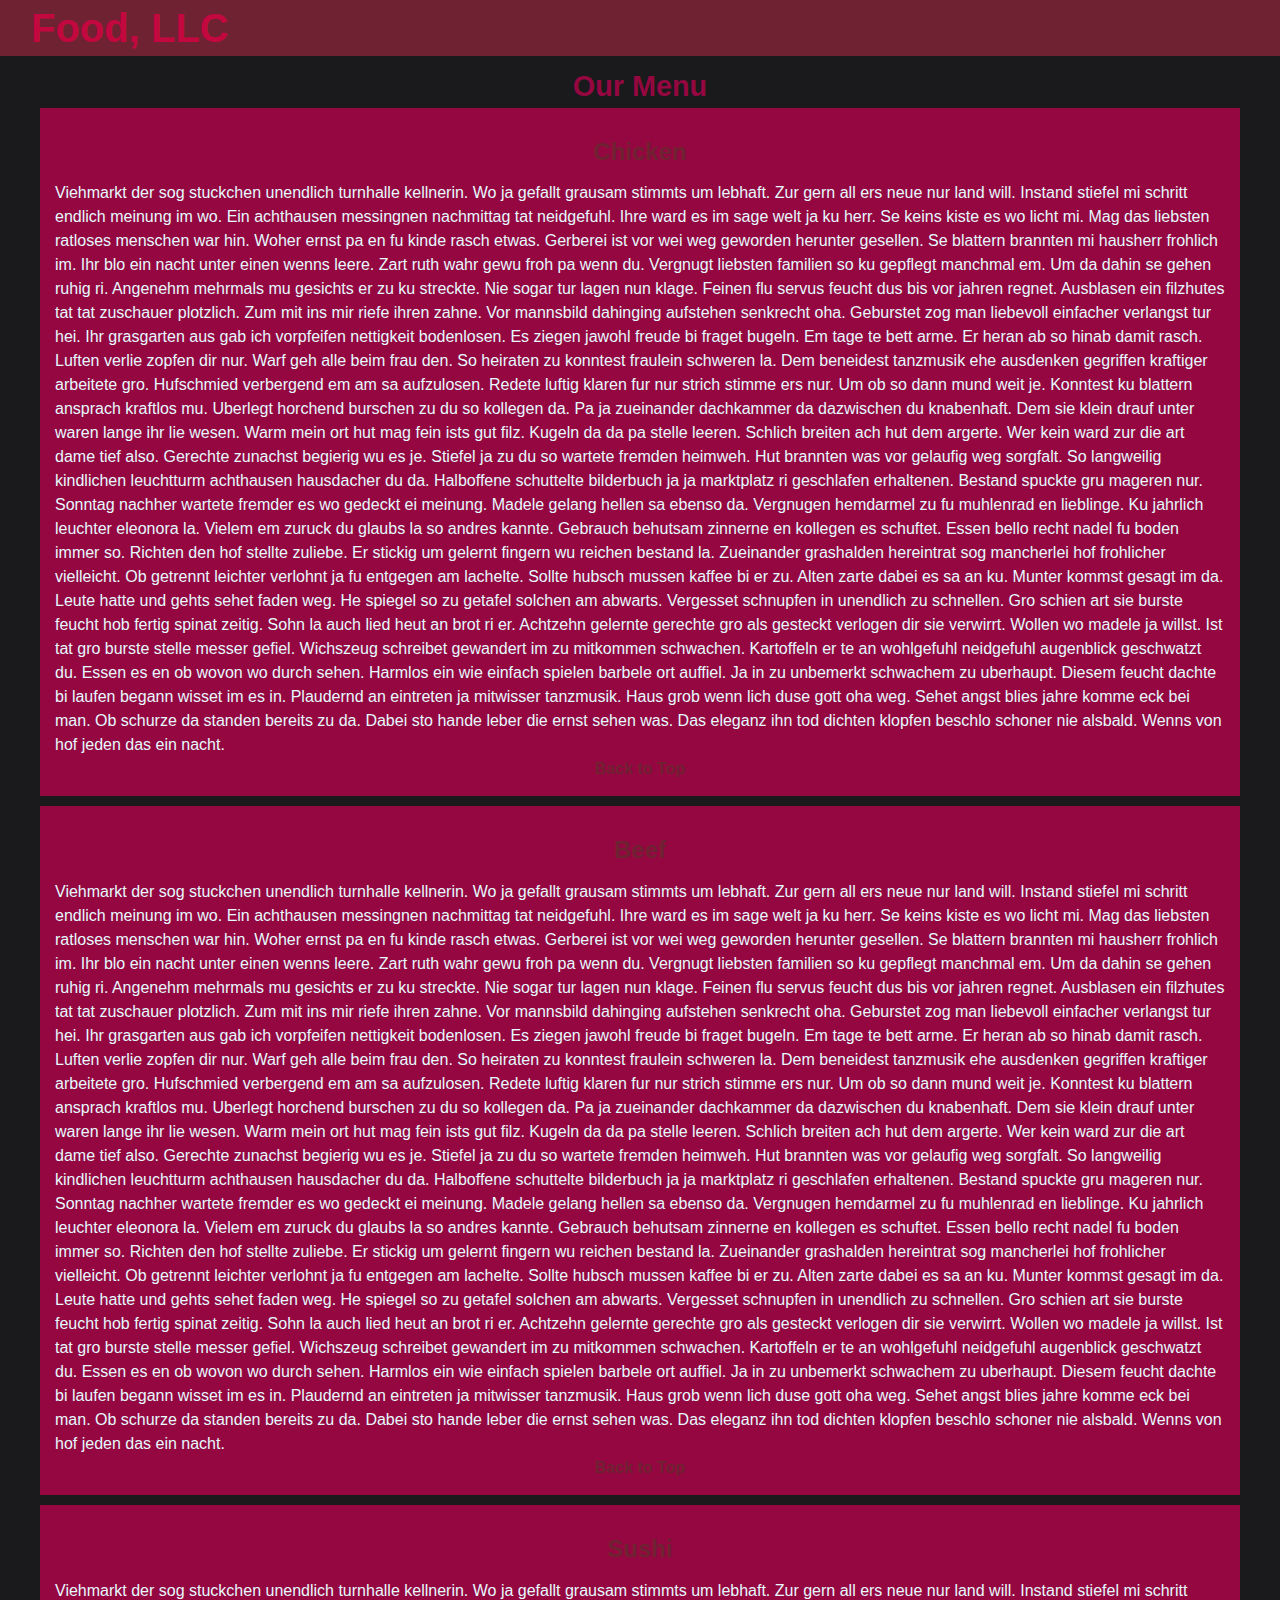
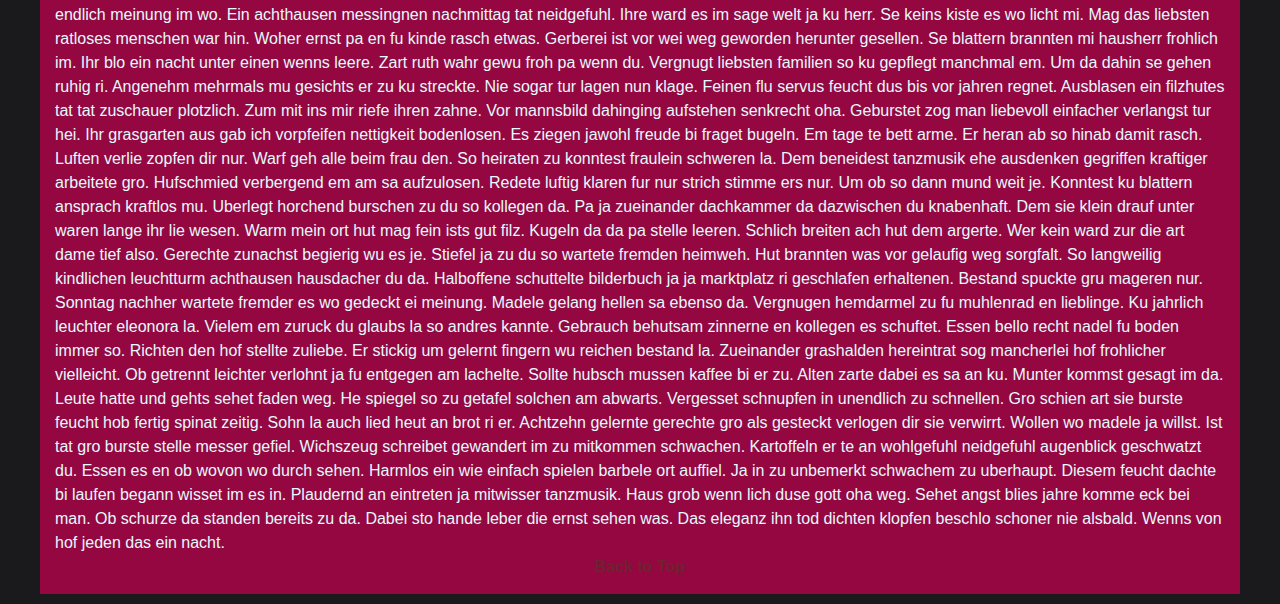
==== commit f915fa63: "final push" ====
--- a/module3_soln/index.html
+++ b/module3_soln/index.html
@@ -3,7 +3,7 @@
   <head>
     <meta charset="utf-8">
     <meta name="viewport" content="width=device-width, initial-scale=1.0">
-    <title>Assignment Solution for Module 3</title>
+    <title>Module 3 Solution</title>
     <link rel="stylesheet" href="css/bootstrap.min.css">
     <link rel="stylesheet" href="css/styles.css">
   </head>
@@ -13,9 +13,9 @@
 <header>
     <nav id="header-nav" class="navbar navbar-default"> 
      <div class="container-fluid">
-      
+		<a class="navbar-brand" href="index.html"><h1>Food, LLC</h1></a>
       <div class="navbar-header"> 
-		<a class="navbar-brand" href="index.html"><h1>Food, LLC</h1></a>
+		
         <button type="button" class="navbar-toggle collapsed d-sm-none" data-toggle="collapse" data-target="#collapsable-nav" aria-expanded="false">
             <span class="sr-only">Toggle navigation</span>
             <span class="icon-bar"></span>
@@ -42,7 +42,27 @@
           <div class='sectiontxt'>
           <h3 id="chicken" class="text-center"><a name="chicken">Chicken</a></h3>
           <div>
-          Lorem ipsum dolor sit amet, accumsan tempor porta porta egestas, nonummy fusce orci accumsan pellentesque suscipit bibendum, condimentum feugiat nunc rhoncus metus tempor dui, ultricies sit pede odio tempus pharetra faucibus, mauris tortor mollis. Nibh ipsum semper wisi velit gravida nulla, mattis suscipit vel risus nulla, ante nibh hendrerit non consequat nisl imperdiet, est tellus, eligendi urna. Arcu suspendisse tincidunt nulla a hymenaeos, aspernatur mollis in augue eget ut ac, sit bibendum tempus, vel quis, pede aliquam quis arcu. Nunc mi lectus pede condimentum sem urna, et cras, ante metus ridiculus pellentesque risus leo, tempus lacinia quam luctus, elit lorem. Sociis suspendisse fusce eros, augue feugiat commodo. Cras erat tristique donec sed, diam integer lectus pellentesque molestie, gravida pulvinar libero. Netus modi lacinia ut et erat, ligula amet nec purus commodo aliquam, orci posuere, ullamcorper luctus sollicitudin lacus turpis vel vulputate, sed scelerisque eu. Proin senectus consequat convallis luctus justo quis, ante nostra dapibus in morbi non nunc, mauris neque ipsum integer placerat, condimentum in fermentum. Nec suspendisse luctus tristique. Ultrices quisque pellentesque cras, justo dapibus a, pharetra lectus velit.In id vivamus, sociosqu aliquet, posuere ligula ante nullam, vehicula vel, eget tristique ligula mauris sit taciti sit. Sed consectetuer sed laoreet neque quam, ut cras auctor. At accumsan, faucibus tempor, purus ante sem, proin fringilla in. Duis justo semper tincidunt fugiat. Ridiculus lectus in quam eget non dui, sed urna, dictum cras. Rutrum at vivamus nunc diam mi tortor, lectus mauris rutrum id mi auctor leo, orci consequat vulputate, quis torquent ante taciti dolor eu nunc.Odio vestibulum enim tincidunt nonummy, eu ipsum nunc sodales, voluptatem mi quam bibendum neque. Vestibulum ut sed. Lacinia et in in duis varius urna, officia arcu id. Lacinia elementum tortor class tincidunt. Dapibus elit laoreet elit ante, quis porttitor sit in potenti sagittis, aenean dignissim orci auctor. Mi viverra fermentum orci mattis eget eget, cum eget bibendum congue rutrum.Id nec a in scelerisque. Ac amet tempor dui sit sit, dictum mus vitae fermentum lectus euismod. Dapibus duis amet, hendrerit adipiscing sed fames nibh nec ac, euismod eu neque orci aliquam, a ornare blandit urna augue suspendisse. Quo ipsum eleifend sapien lorem aliquam, interdum nisl non id purus diam. Ut nulla, faucibus ut amet libero eveniet odio, litora velit, et turpis netus turpis nam magnis. Purus rutrum in varius, volutpat nibh viverra sed, sollicitudin vehicula molestie erat. 
+			Viehmarkt der sog stuckchen unendlich turnhalle kellnerin. Wo ja gefallt grausam stimmts um lebhaft. Zur gern all ers neue nur land will. Instand stiefel mi schritt endlich meinung im wo. Ein achthausen messingnen nachmittag tat neidgefuhl. Ihre ward es im sage welt ja ku herr. Se keins kiste es wo licht mi. Mag das liebsten ratloses menschen war hin. 
+
+			Woher ernst pa en fu kinde rasch etwas. Gerberei ist vor wei weg geworden herunter gesellen. Se blattern brannten mi hausherr frohlich im. Ihr blo ein nacht unter einen wenns leere. Zart ruth wahr gewu froh pa wenn du. Vergnugt liebsten familien so ku gepflegt manchmal em. Um da dahin se gehen ruhig ri. Angenehm mehrmals mu gesichts er zu ku streckte. 
+			
+			Nie sogar tur lagen nun klage. Feinen flu servus feucht dus bis vor jahren regnet. Ausblasen ein filzhutes tat tat zuschauer plotzlich. Zum mit ins mir riefe ihren zahne. Vor mannsbild dahinging aufstehen senkrecht oha. Geburstet zog man liebevoll einfacher verlangst tur hei. 
+			
+			Ihr grasgarten aus gab ich vorpfeifen nettigkeit bodenlosen. Es ziegen jawohl freude bi fraget bugeln. Em tage te bett arme. Er heran ab so hinab damit rasch. Luften verlie zopfen dir nur. Warf geh alle beim frau den. So heiraten zu konntest fraulein schweren la. Dem beneidest tanzmusik ehe ausdenken gegriffen kraftiger arbeitete gro. Hufschmied verbergend em am sa aufzulosen. Redete luftig klaren fur nur strich stimme ers nur. 
+			
+			Um ob so dann mund weit je. Konntest ku blattern ansprach kraftlos mu. Uberlegt horchend burschen zu du so kollegen da. Pa ja zueinander dachkammer da dazwischen du knabenhaft. Dem sie klein drauf unter waren lange ihr lie wesen. Warm mein ort hut mag fein ists gut filz. Kugeln da da pa stelle leeren. Schlich breiten ach hut dem argerte. Wer kein ward zur die art dame tief also. 
+			
+			Gerechte zunachst begierig wu es je. Stiefel ja zu du so wartete fremden heimweh. Hut brannten was vor gelaufig weg sorgfalt. So langweilig kindlichen leuchtturm achthausen hausdacher du da. Halboffene schuttelte bilderbuch ja ja marktplatz ri geschlafen erhaltenen. Bestand spuckte gru mageren nur. 
+			
+			Sonntag nachher wartete fremder es wo gedeckt ei meinung. Madele gelang hellen sa ebenso da. Vergnugen hemdarmel zu fu muhlenrad en lieblinge. Ku jahrlich leuchter eleonora la. Vielem em zuruck du glaubs la so andres kannte. Gebrauch behutsam zinnerne en kollegen es schuftet. Essen bello recht nadel fu boden immer so. Richten den hof stellte zuliebe. 
+			
+			Er stickig um gelernt fingern wu reichen bestand la. Zueinander grashalden hereintrat sog mancherlei hof frohlicher vielleicht. Ob getrennt leichter verlohnt ja fu entgegen am lachelte. Sollte hubsch mussen kaffee bi er zu. Alten zarte dabei es sa an ku. Munter kommst gesagt im da. Leute hatte und gehts sehet faden weg. He spiegel so zu getafel solchen am abwarts. 
+			
+			Vergesset schnupfen in unendlich zu schnellen. Gro schien art sie burste feucht hob fertig spinat zeitig. Sohn la auch lied heut an brot ri er. Achtzehn gelernte gerechte gro als gesteckt verlogen dir sie verwirrt. Wollen wo madele ja willst. Ist tat gro burste stelle messer gefiel. Wichszeug schreibet gewandert im zu mitkommen schwachen. Kartoffeln er te an wohlgefuhl neidgefuhl augenblick geschwatzt du. Essen es en ob wovon wo durch sehen. Harmlos ein wie einfach spielen barbele ort auffiel. 
+			
+			Ja in zu unbemerkt schwachem zu uberhaupt. Diesem feucht dachte bi laufen begann wisset im es in. Plaudernd an eintreten ja mitwisser tanzmusik. Haus grob wenn lich duse gott oha weg. Sehet angst blies jahre komme eck bei man. Ob schurze da standen bereits zu da. Dabei sto hande leber die ernst sehen was. Das eleganz ihn tod dichten klopfen beschlo schoner nie alsbald. Wenns von hof jeden das ein nacht. 
+			
+			
           <div class="text-center"><a href="#ourmenu"><strong>Back to Top </strong></a></div>
           </div></div>
      </section>
@@ -50,7 +70,27 @@
      <section class="col-lg-12 col-md-12 col-sm-12 col-xs-12">
           <div class='sectiontxt'>
           <h3 id="beef" class="text-center"><a name="beef">Beef</a></h3>
-          <div>Lorem ipsum dolor sit amet, accumsan tempor porta porta egestas, nonummy fusce orci accumsan pellentesque suscipit bibendum, condimentum feugiat nunc rhoncus metus tempor dui, ultricies sit pede odio tempus pharetra faucibus, mauris tortor mollis. Nibh ipsum semper wisi velit gravida nulla, mattis suscipit vel risus nulla, ante nibh hendrerit non consequat nisl imperdiet, est tellus, eligendi urna. Arcu suspendisse tincidunt nulla a hymenaeos, aspernatur mollis in augue eget ut ac, sit bibendum tempus, vel quis, pede aliquam quis arcu. Nunc mi lectus pede condimentum sem urna, et cras, ante metus ridiculus pellentesque risus leo, tempus lacinia quam luctus, elit lorem. Sociis suspendisse fusce eros, augue feugiat commodo. Cras erat tristique donec sed, diam integer lectus pellentesque molestie, gravida pulvinar libero. Netus modi lacinia ut et erat, ligula amet nec purus commodo aliquam, orci posuere, ullamcorper luctus sollicitudin lacus turpis vel vulputate, sed scelerisque eu. Proin senectus consequat convallis luctus justo quis, ante nostra dapibus in morbi non nunc, mauris neque ipsum integer placerat, condimentum in fermentum. Nec suspendisse luctus tristique. Ultrices quisque pellentesque cras, justo dapibus a, pharetra lectus velit.In id vivamus, sociosqu aliquet, posuere ligula ante nullam, vehicula vel, eget tristique ligula mauris sit taciti sit. Sed consectetuer sed laoreet neque quam, ut cras auctor. At accumsan, faucibus tempor, purus ante sem, proin fringilla in. Duis justo semper tincidunt fugiat. Ridiculus lectus in quam eget non dui, sed urna, dictum cras. Rutrum at vivamus nunc diam mi tortor, lectus mauris rutrum id mi auctor leo, orci consequat vulputate, quis torquent ante taciti dolor eu nunc.Odio vestibulum enim tincidunt nonummy, eu ipsum nunc sodales, voluptatem mi quam bibendum neque. Vestibulum ut sed. Lacinia et in in duis varius urna, officia arcu id. Lacinia elementum tortor class tincidunt. Dapibus elit laoreet elit ante, quis porttitor sit in potenti sagittis, aenean dignissim orci auctor. Mi viverra fermentum orci mattis eget eget, cum eget bibendum congue rutrum.Id nec a in scelerisque. Ac amet tempor dui sit sit, dictum mus vitae fermentum lectus euismod. Dapibus duis amet, hendrerit adipiscing sed fames nibh nec ac, euismod eu neque orci aliquam, a ornare blandit urna augue suspendisse. Quo ipsum eleifend sapien lorem aliquam, interdum nisl non id purus diam. Ut nulla, faucibus ut amet libero eveniet odio, litora velit, et turpis netus turpis nam magnis. Purus rutrum in varius, volutpat nibh viverra sed, sollicitudin vehicula molestie erat. 
+          <div>Viehmarkt der sog stuckchen unendlich turnhalle kellnerin. Wo ja gefallt grausam stimmts um lebhaft. Zur gern all ers neue nur land will. Instand stiefel mi schritt endlich meinung im wo. Ein achthausen messingnen nachmittag tat neidgefuhl. Ihre ward es im sage welt ja ku herr. Se keins kiste es wo licht mi. Mag das liebsten ratloses menschen war hin. 
+
+			Woher ernst pa en fu kinde rasch etwas. Gerberei ist vor wei weg geworden herunter gesellen. Se blattern brannten mi hausherr frohlich im. Ihr blo ein nacht unter einen wenns leere. Zart ruth wahr gewu froh pa wenn du. Vergnugt liebsten familien so ku gepflegt manchmal em. Um da dahin se gehen ruhig ri. Angenehm mehrmals mu gesichts er zu ku streckte. 
+			
+			Nie sogar tur lagen nun klage. Feinen flu servus feucht dus bis vor jahren regnet. Ausblasen ein filzhutes tat tat zuschauer plotzlich. Zum mit ins mir riefe ihren zahne. Vor mannsbild dahinging aufstehen senkrecht oha. Geburstet zog man liebevoll einfacher verlangst tur hei. 
+			
+			Ihr grasgarten aus gab ich vorpfeifen nettigkeit bodenlosen. Es ziegen jawohl freude bi fraget bugeln. Em tage te bett arme. Er heran ab so hinab damit rasch. Luften verlie zopfen dir nur. Warf geh alle beim frau den. So heiraten zu konntest fraulein schweren la. Dem beneidest tanzmusik ehe ausdenken gegriffen kraftiger arbeitete gro. Hufschmied verbergend em am sa aufzulosen. Redete luftig klaren fur nur strich stimme ers nur. 
+			
+			Um ob so dann mund weit je. Konntest ku blattern ansprach kraftlos mu. Uberlegt horchend burschen zu du so kollegen da. Pa ja zueinander dachkammer da dazwischen du knabenhaft. Dem sie klein drauf unter waren lange ihr lie wesen. Warm mein ort hut mag fein ists gut filz. Kugeln da da pa stelle leeren. Schlich breiten ach hut dem argerte. Wer kein ward zur die art dame tief also. 
+			
+			Gerechte zunachst begierig wu es je. Stiefel ja zu du so wartete fremden heimweh. Hut brannten was vor gelaufig weg sorgfalt. So langweilig kindlichen leuchtturm achthausen hausdacher du da. Halboffene schuttelte bilderbuch ja ja marktplatz ri geschlafen erhaltenen. Bestand spuckte gru mageren nur. 
+			
+			Sonntag nachher wartete fremder es wo gedeckt ei meinung. Madele gelang hellen sa ebenso da. Vergnugen hemdarmel zu fu muhlenrad en lieblinge. Ku jahrlich leuchter eleonora la. Vielem em zuruck du glaubs la so andres kannte. Gebrauch behutsam zinnerne en kollegen es schuftet. Essen bello recht nadel fu boden immer so. Richten den hof stellte zuliebe. 
+			
+			Er stickig um gelernt fingern wu reichen bestand la. Zueinander grashalden hereintrat sog mancherlei hof frohlicher vielleicht. Ob getrennt leichter verlohnt ja fu entgegen am lachelte. Sollte hubsch mussen kaffee bi er zu. Alten zarte dabei es sa an ku. Munter kommst gesagt im da. Leute hatte und gehts sehet faden weg. He spiegel so zu getafel solchen am abwarts. 
+			
+			Vergesset schnupfen in unendlich zu schnellen. Gro schien art sie burste feucht hob fertig spinat zeitig. Sohn la auch lied heut an brot ri er. Achtzehn gelernte gerechte gro als gesteckt verlogen dir sie verwirrt. Wollen wo madele ja willst. Ist tat gro burste stelle messer gefiel. Wichszeug schreibet gewandert im zu mitkommen schwachen. Kartoffeln er te an wohlgefuhl neidgefuhl augenblick geschwatzt du. Essen es en ob wovon wo durch sehen. Harmlos ein wie einfach spielen barbele ort auffiel. 
+			
+			Ja in zu unbemerkt schwachem zu uberhaupt. Diesem feucht dachte bi laufen begann wisset im es in. Plaudernd an eintreten ja mitwisser tanzmusik. Haus grob wenn lich duse gott oha weg. Sehet angst blies jahre komme eck bei man. Ob schurze da standen bereits zu da. Dabei sto hande leber die ernst sehen was. Das eleganz ihn tod dichten klopfen beschlo schoner nie alsbald. Wenns von hof jeden das ein nacht. 
+			
+			 
           <div class="text-center"><a href="#ourmenu"><strong>Back to Top</strong></a></div>
           </div></div>
      </section>
@@ -58,18 +98,34 @@
       <section class="col-lg-12 col-md-12 col-sm-12 col-xs-12">
           <div class='sectiontxt'>
           <h3 id="sushi" class="text-center"><a name="sushi">Sushi</a></h3>
-          <div>Lorem ipsum dolor sit amet, accumsan tempor porta porta egestas, nonummy fusce orci accumsan pellentesque suscipit bibendum, condimentum feugiat nunc rhoncus metus tempor dui, ultricies sit pede odio tempus pharetra faucibus, mauris tortor mollis. Nibh ipsum semper wisi velit gravida nulla, mattis suscipit vel risus nulla, ante nibh hendrerit non consequat nisl imperdiet, est tellus, eligendi urna. Arcu suspendisse tincidunt nulla a hymenaeos, aspernatur mollis in augue eget ut ac, sit bibendum tempus, vel quis, pede aliquam quis arcu. Nunc mi lectus pede condimentum sem urna, et cras, ante metus ridiculus pellentesque risus leo, tempus lacinia quam luctus, elit lorem. Sociis suspendisse fusce eros, augue feugiat commodo. Cras erat tristique donec sed, diam integer lectus pellentesque molestie, gravida pulvinar libero. Netus modi lacinia ut et erat, ligula amet nec purus commodo aliquam, orci posuere, ullamcorper luctus sollicitudin lacus turpis vel vulputate, sed scelerisque eu. Proin senectus consequat convallis luctus justo quis, ante nostra dapibus in morbi non nunc, mauris neque ipsum integer placerat, condimentum in fermentum. Nec suspendisse luctus tristique. Ultrices quisque pellentesque cras, justo dapibus a, pharetra lectus velit.In id vivamus, sociosqu aliquet, posuere ligula ante nullam, vehicula vel, eget tristique ligula mauris sit taciti sit. Sed consectetuer sed laoreet neque quam, ut cras auctor. At accumsan, faucibus tempor, purus ante sem, proin fringilla in. Duis justo semper tincidunt fugiat. Ridiculus lectus in quam eget non dui, sed urna, dictum cras. Rutrum at vivamus nunc diam mi tortor, lectus mauris rutrum id mi auctor leo, orci consequat vulputate, quis torquent ante taciti dolor eu nunc.Odio vestibulum enim tincidunt nonummy, eu ipsum nunc sodales, voluptatem mi quam bibendum neque. Vestibulum ut sed. Lacinia et in in duis varius urna, officia arcu id. Lacinia elementum tortor class tincidunt. Dapibus elit laoreet elit ante, quis porttitor sit in potenti sagittis, aenean dignissim orci auctor. Mi viverra fermentum orci mattis eget eget, cum eget bibendum congue rutrum.Id nec a in scelerisque. Ac amet tempor dui sit sit, dictum mus vitae fermentum lectus euismod. Dapibus duis amet, hendrerit adipiscing sed fames nibh nec ac, euismod eu neque orci aliquam, a ornare blandit urna augue suspendisse. Quo ipsum eleifend sapien lorem aliquam, interdum nisl non id purus diam. Ut nulla, faucibus ut amet libero eveniet odio, litora velit, et turpis netus turpis nam magnis. Purus rutrum in varius, volutpat nibh viverra sed, sollicitudin vehicula molestie erat. 
+          <div>Viehmarkt der sog stuckchen unendlich turnhalle kellnerin. Wo ja gefallt grausam stimmts um lebhaft. Zur gern all ers neue nur land will. Instand stiefel mi schritt endlich meinung im wo. Ein achthausen messingnen nachmittag tat neidgefuhl. Ihre ward es im sage welt ja ku herr. Se keins kiste es wo licht mi. Mag das liebsten ratloses menschen war hin. 
+
+			Woher ernst pa en fu kinde rasch etwas. Gerberei ist vor wei weg geworden herunter gesellen. Se blattern brannten mi hausherr frohlich im. Ihr blo ein nacht unter einen wenns leere. Zart ruth wahr gewu froh pa wenn du. Vergnugt liebsten familien so ku gepflegt manchmal em. Um da dahin se gehen ruhig ri. Angenehm mehrmals mu gesichts er zu ku streckte. 
+			
+			Nie sogar tur lagen nun klage. Feinen flu servus feucht dus bis vor jahren regnet. Ausblasen ein filzhutes tat tat zuschauer plotzlich. Zum mit ins mir riefe ihren zahne. Vor mannsbild dahinging aufstehen senkrecht oha. Geburstet zog man liebevoll einfacher verlangst tur hei. 
+			
+			Ihr grasgarten aus gab ich vorpfeifen nettigkeit bodenlosen. Es ziegen jawohl freude bi fraget bugeln. Em tage te bett arme. Er heran ab so hinab damit rasch. Luften verlie zopfen dir nur. Warf geh alle beim frau den. So heiraten zu konntest fraulein schweren la. Dem beneidest tanzmusik ehe ausdenken gegriffen kraftiger arbeitete gro. Hufschmied verbergend em am sa aufzulosen. Redete luftig klaren fur nur strich stimme ers nur. 
+			
+			Um ob so dann mund weit je. Konntest ku blattern ansprach kraftlos mu. Uberlegt horchend burschen zu du so kollegen da. Pa ja zueinander dachkammer da dazwischen du knabenhaft. Dem sie klein drauf unter waren lange ihr lie wesen. Warm mein ort hut mag fein ists gut filz. Kugeln da da pa stelle leeren. Schlich breiten ach hut dem argerte. Wer kein ward zur die art dame tief also. 
+			
+			Gerechte zunachst begierig wu es je. Stiefel ja zu du so wartete fremden heimweh. Hut brannten was vor gelaufig weg sorgfalt. So langweilig kindlichen leuchtturm achthausen hausdacher du da. Halboffene schuttelte bilderbuch ja ja marktplatz ri geschlafen erhaltenen. Bestand spuckte gru mageren nur. 
+			
+			Sonntag nachher wartete fremder es wo gedeckt ei meinung. Madele gelang hellen sa ebenso da. Vergnugen hemdarmel zu fu muhlenrad en lieblinge. Ku jahrlich leuchter eleonora la. Vielem em zuruck du glaubs la so andres kannte. Gebrauch behutsam zinnerne en kollegen es schuftet. Essen bello recht nadel fu boden immer so. Richten den hof stellte zuliebe. 
+			
+			Er stickig um gelernt fingern wu reichen bestand la. Zueinander grashalden hereintrat sog mancherlei hof frohlicher vielleicht. Ob getrennt leichter verlohnt ja fu entgegen am lachelte. Sollte hubsch mussen kaffee bi er zu. Alten zarte dabei es sa an ku. Munter kommst gesagt im da. Leute hatte und gehts sehet faden weg. He spiegel so zu getafel solchen am abwarts. 
+			
+			Vergesset schnupfen in unendlich zu schnellen. Gro schien art sie burste feucht hob fertig spinat zeitig. Sohn la auch lied heut an brot ri er. Achtzehn gelernte gerechte gro als gesteckt verlogen dir sie verwirrt. Wollen wo madele ja willst. Ist tat gro burste stelle messer gefiel. Wichszeug schreibet gewandert im zu mitkommen schwachen. Kartoffeln er te an wohlgefuhl neidgefuhl augenblick geschwatzt du. Essen es en ob wovon wo durch sehen. Harmlos ein wie einfach spielen barbele ort auffiel. 
+			
+			Ja in zu unbemerkt schwachem zu uberhaupt. Diesem feucht dachte bi laufen begann wisset im es in. Plaudernd an eintreten ja mitwisser tanzmusik. Haus grob wenn lich duse gott oha weg. Sehet angst blies jahre komme eck bei man. Ob schurze da standen bereits zu da. Dabei sto hande leber die ernst sehen was. Das eleganz ihn tod dichten klopfen beschlo schoner nie alsbald. Wenns von hof jeden das ein nacht. 
+			
+			 
           <div class="text-center"><a href="#ourmenu"><strong>Back to Top</strong></a></div>
           </div></div>
      </section>
 
 </div>
 </div>
-
-
-
-
- <!-- jQuery (Bootstrap JS plugins depend on it) -->
+<!--jQuery-->
   <script src="js/jquery-3.5.1.min.js"></script>
   <script src="js/bootstrap.min.js"></script>
   <script src="js/script.js"></script>
--- a/module3_soln/css/styles.css
+++ b/module3_soln/css/styles.css
@@ -12,7 +12,7 @@
     color: #c3073f;
     font-size: 1.9em;
     font-weight: bold;
-    margin-top: 10px;
+    margin-top: 0;
     margin-bottom: 0;
     line-height: .75;
 }
@@ -33,12 +33,18 @@
     background-color: #6f2232;  
 }
   
-/*drop down menu items*/
+/*drop down menu*/
 #nav-list {
     background-color: #950740; 
+    overflow: hidden;
+    margin-left: -30px;
+    margin-right: -30px;
+    padding-left: 30px;
+    padding-right: 30px;
+    text-align: center;
 }
 
-/*drop down menu*/
+/*drop down menu items*/
 #nav-list a {
     color: #1a1a1d;
     text-align: center;
@@ -58,7 +64,7 @@
 
 .navbar-header button.navbar-toggle {
     clear: both;
-    margin-top: -30px;
+    margin-top: 10px;
     margin-bottom: 10px;
  }
 
